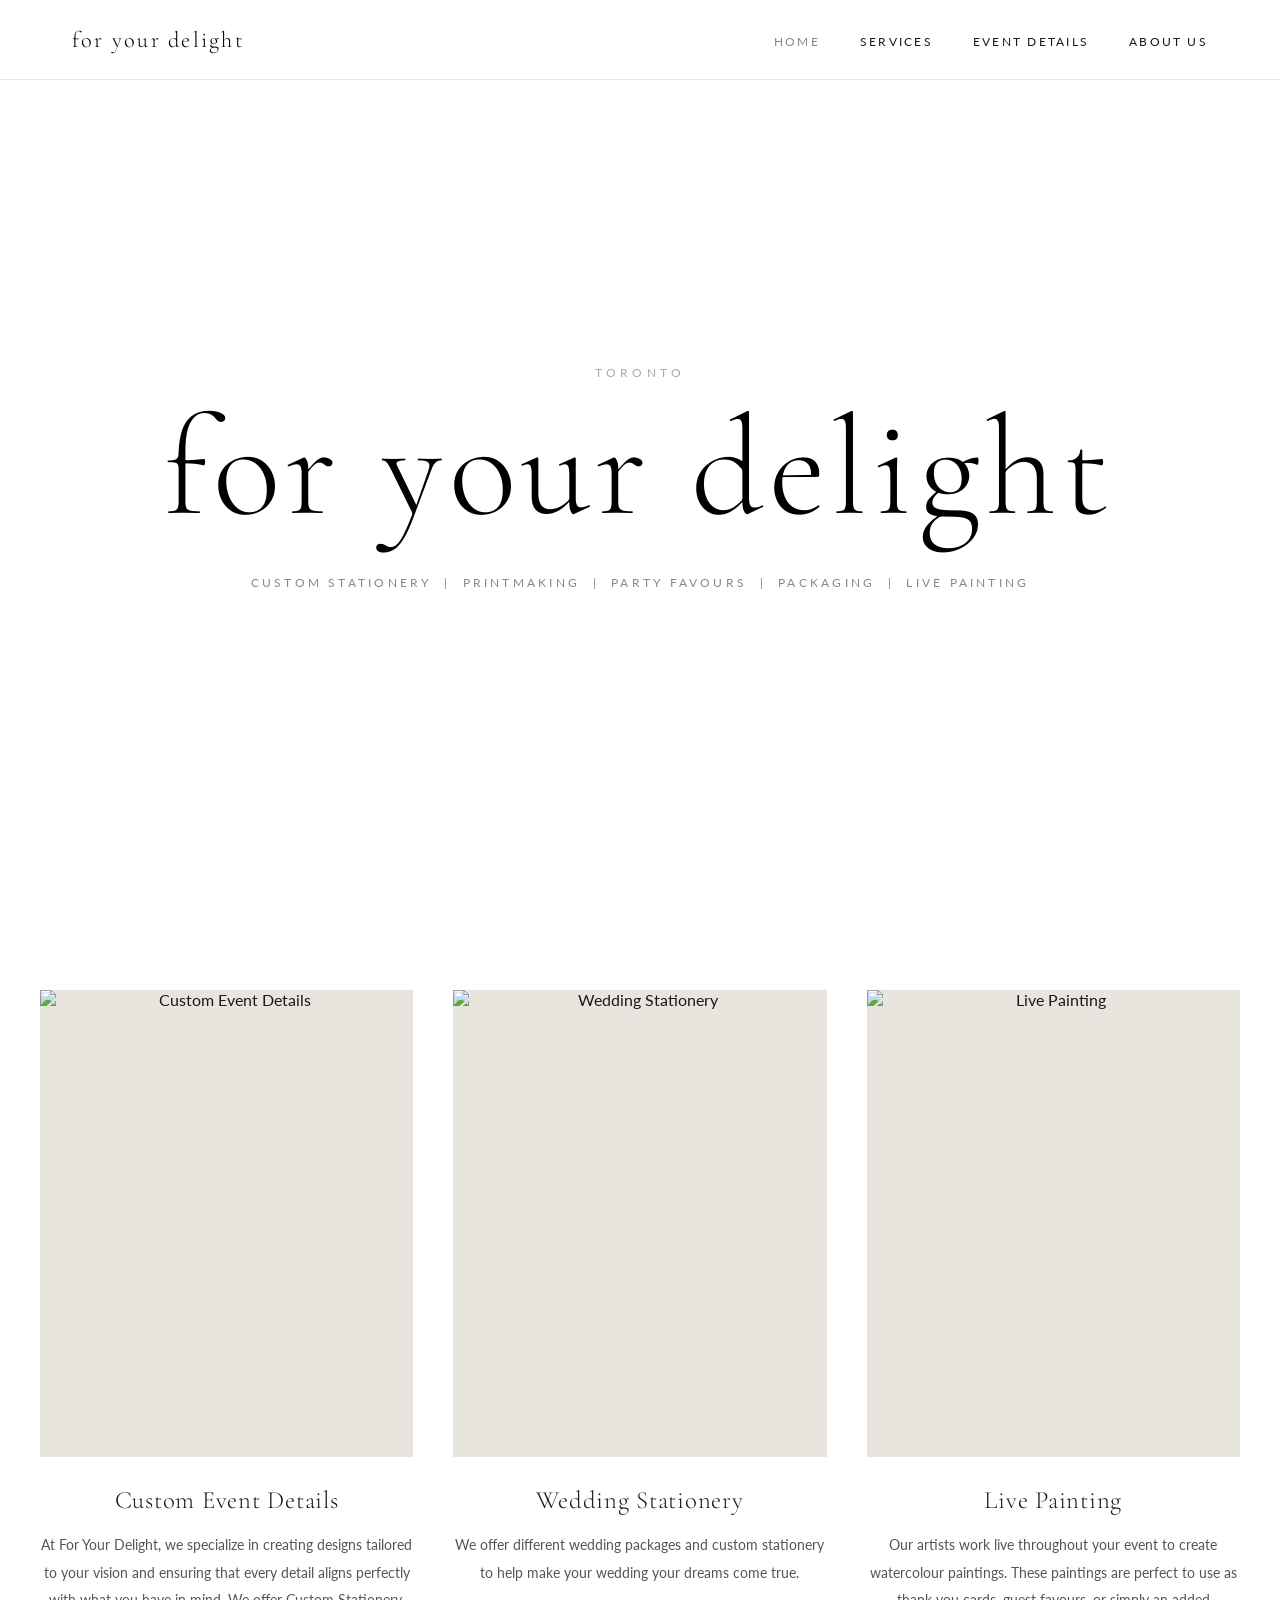
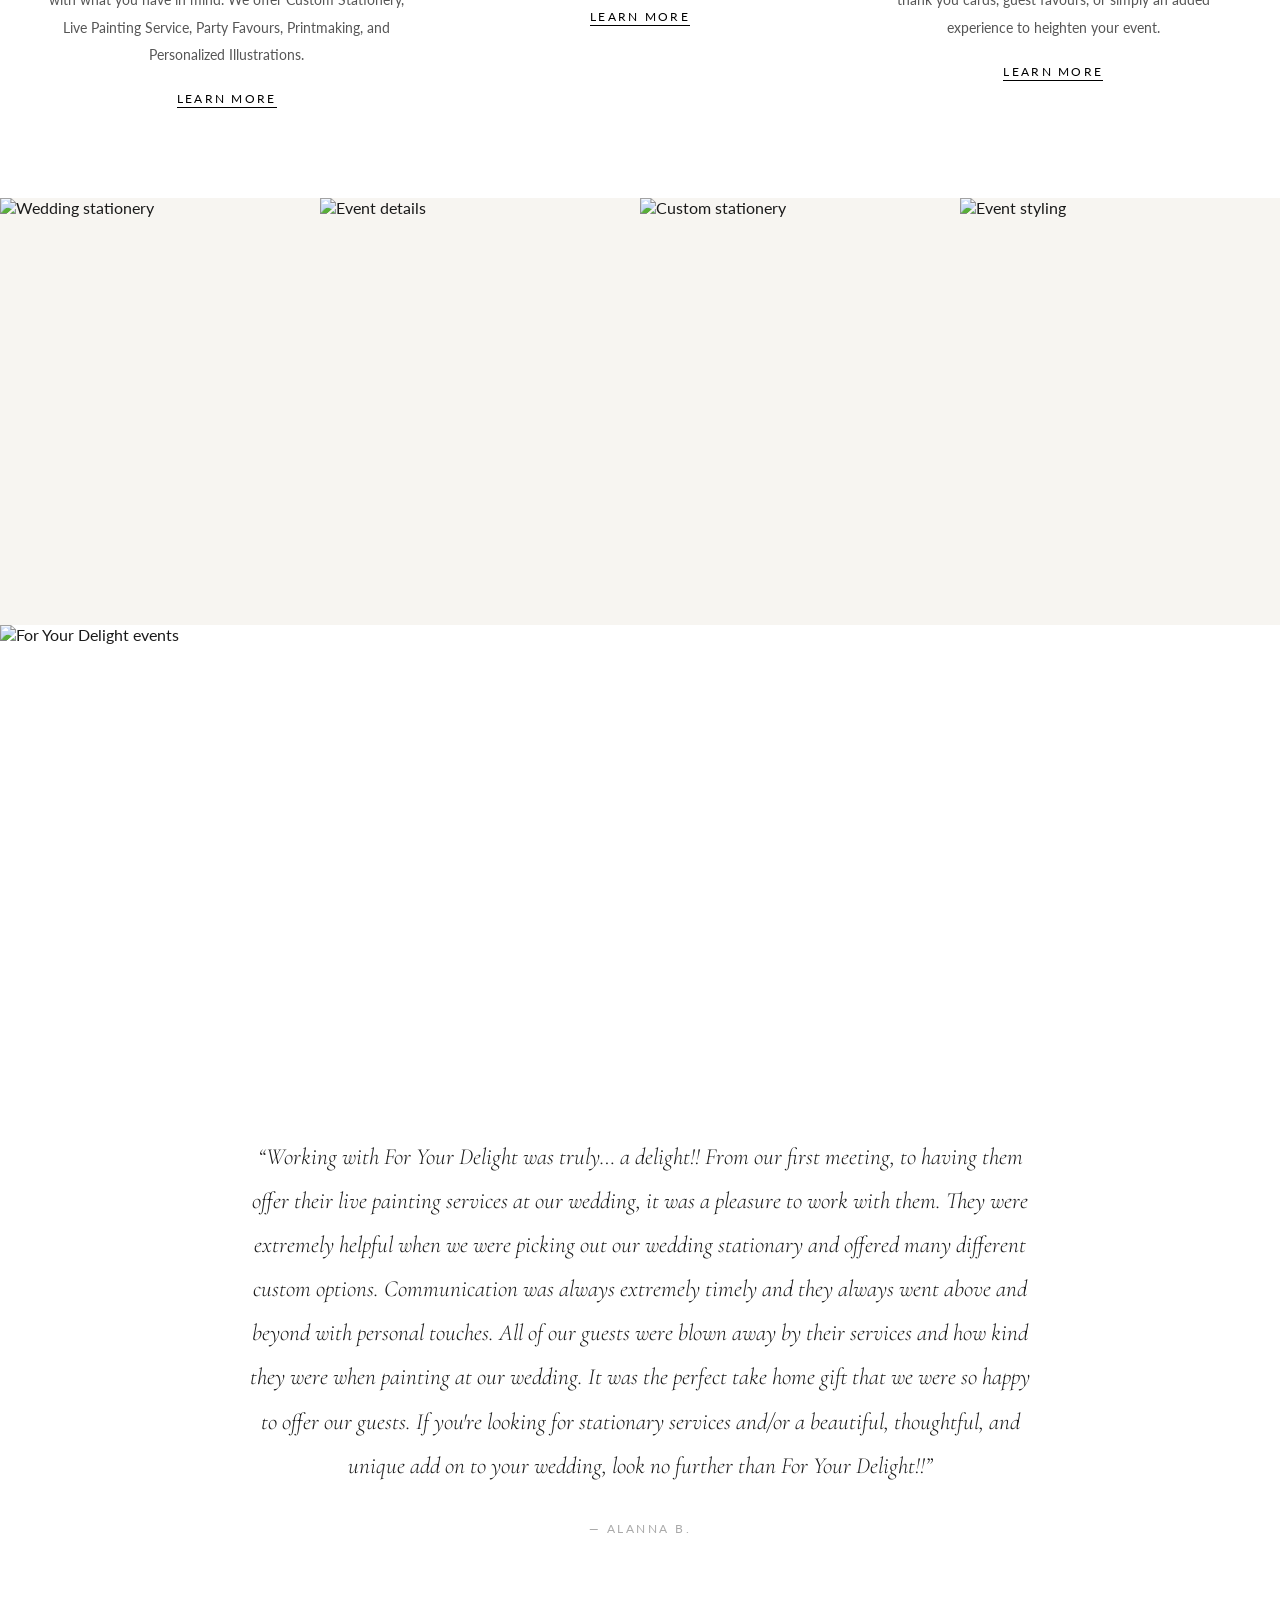
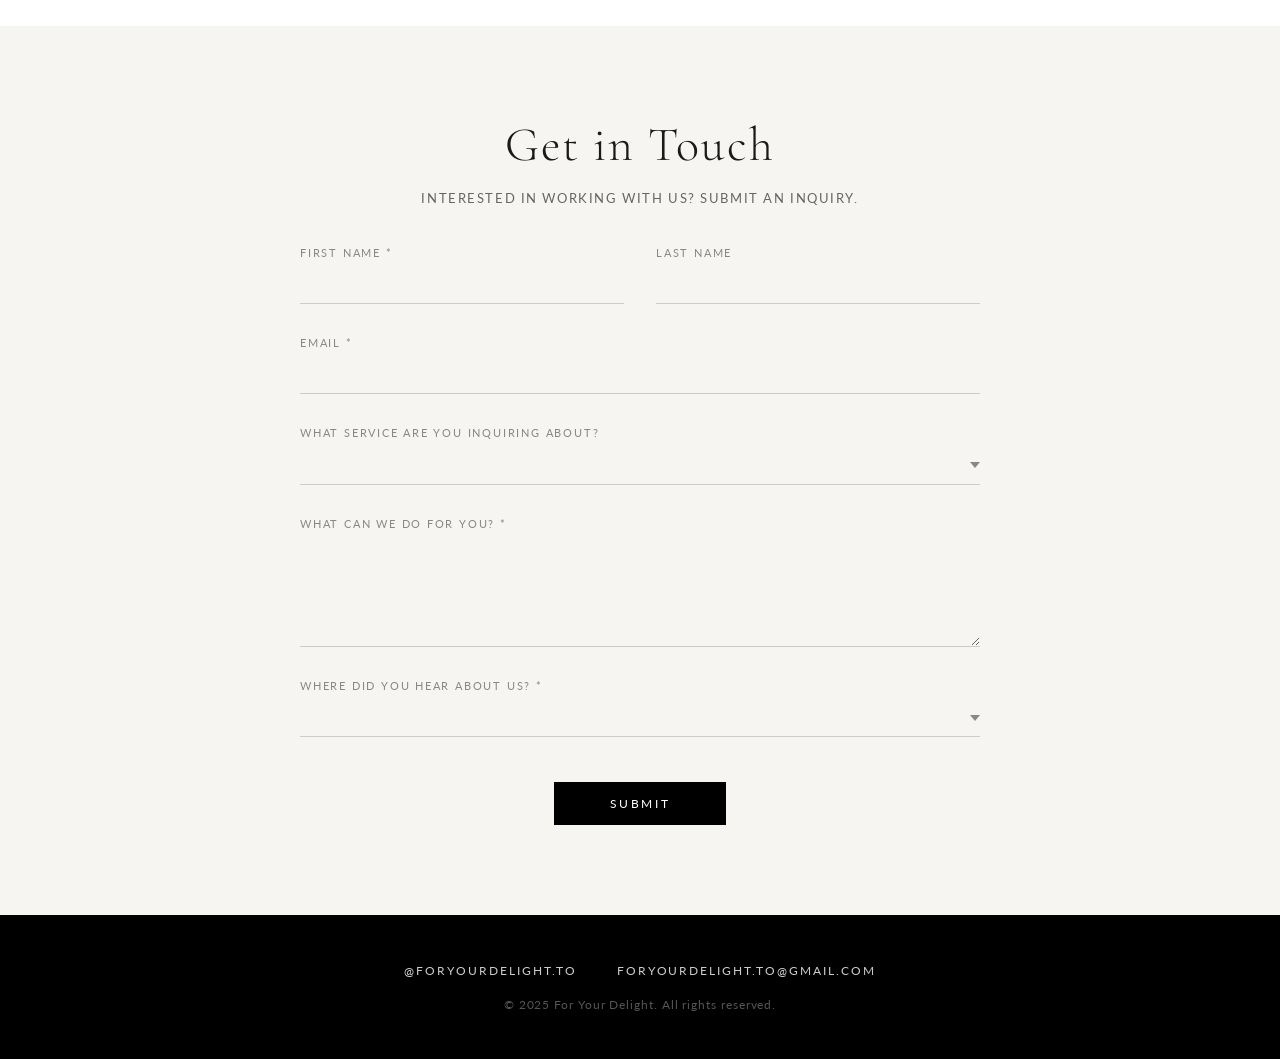
==== index.html @ 2d1097cf "Initial commit: For Your Delight website Co-Authored-By: Claude Sonnet 4.6 <noreply@anthropic.com>" ====
<!DOCTYPE html>
<html lang="en">
<head>
  <meta charset="UTF-8">
  <meta name="viewport" content="width=device-width, initial-scale=1.0">
  <title>For Your Delight | Custom Stationery & Live Painting | Toronto</title>
  <meta name="description" content="For Your Delight — Toronto-based custom stationery, live painting, party favours, printmaking, and personalized illustrations for weddings and events.">
  <link rel="stylesheet" href="css/style.css">
</head>
<body>

  <!-- Navigation -->
  <nav>
    <div class="nav-inner">
      <a href="index.html" class="nav-logo">
        <img
          src="https://static.wixstatic.com/media/65a91a_bfd8dfefff4549a0bec1138644cb6ef4~mv2.png/v1/crop/x_0,y_156,w_500,h_190/fill/w_396,h_150,al_c,q_85,usm_0.66_1.00_0.01,enc_avif,quality_auto/Black%20Minimalist%20Home%20Decor%20Logo.png"
          alt="For Your Delight"
          onerror="this.style.display='none'; this.parentElement.querySelector('.nav-logo-text').style.display='block'"
        >
        <span class="nav-logo-text" style="display:none">for your delight</span>
      </a>
      <button class="nav-toggle" id="navToggle" aria-label="Toggle menu" aria-expanded="false">
        <span></span><span></span><span></span>
      </button>
      <ul class="nav-links" id="navLinks">
        <li><a href="index.html" class="active">Home</a></li>
        <li><a href="services.html">Services</a></li>
        <li><a href="event-details.html">Event Details</a></li>
        <li><a href="about.html">About Us</a></li>
      </ul>
    </div>
  </nav>

  <!-- Hero -->
  <section class="hero">
    <p class="hero-location">Toronto</p>
    <h1 class="hero-title">for your delight</h1>
    <p class="hero-tagline">
      Custom Stationery&nbsp;&nbsp;|&nbsp;&nbsp;Printmaking&nbsp;&nbsp;|&nbsp;&nbsp;Party Favours&nbsp;&nbsp;|&nbsp;&nbsp;Packaging&nbsp;&nbsp;|&nbsp;&nbsp;Live Painting
    </p>
  </section>

  <!-- Services -->
  <section class="section">
    <div class="section-inner">
      <div class="services-grid">

        <div class="service-card">
          <img
            class="service-card-img"
            src="https://static.wixstatic.com/media/65a91a_d9debb7727524b999fe1f1cdef812fa3~mv2.jpeg"
            alt="Custom Event Details"
            loading="lazy"
          >
          <h3>Custom Event Details</h3>
          <p>At For Your Delight, we specialize in creating designs tailored to your vision and ensuring that every detail aligns perfectly with what you have in mind. We offer Custom Stationery, Live Painting Service, Party Favours, Printmaking, and Personalized Illustrations.</p>
          <a href="event-details.html" class="card-link">Learn More</a>
        </div>

        <div class="service-card">
          <img
            class="service-card-img"
            src="https://static.wixstatic.com/media/65a91a_5baf1dc0fda9408daf76432724e64b8b~mv2.jpg"
            alt="Wedding Stationery"
            loading="lazy"
          >
          <h3>Wedding Stationery</h3>
          <p>We offer different wedding packages and custom stationery to help make your wedding your dreams come true.</p>
          <a href="services.html" class="card-link">Learn More</a>
        </div>

        <div class="service-card">
          <img
            class="service-card-img"
            src="https://static.wixstatic.com/media/65a91a_475feb3789b14c89a7d732738f27b16b~mv2.png"
            alt="Live Painting"
            loading="lazy"
          >
          <h3>Live Painting</h3>
          <p>Our artists work live throughout your event to create watercolour paintings. These paintings are perfect to use as thank you cards, guest favours, or simply an added experience to heighten your event.</p>
          <a href="services.html" class="card-link">Learn More</a>
        </div>

      </div>
    </div>
  </section>

  <!-- Gallery -->
  <section class="gallery">
    <div class="gallery-grid">
      <div class="gallery-item">
        <img src="https://static.wixstatic.com/media/65a91a_5baf1dc0fda9408daf76432724e64b8b~mv2.jpg" alt="Wedding stationery" loading="lazy">
      </div>
      <div class="gallery-item">
        <img src="https://static.wixstatic.com/media/65a91a_475feb3789b14c89a7d732738f27b16b~mv2.png" alt="Event details" loading="lazy">
      </div>
      <div class="gallery-item">
        <img src="https://static.wixstatic.com/media/65a91a_d9debb7727524b999fe1f1cdef812fa3~mv2.jpeg" alt="Custom stationery" loading="lazy">
      </div>
      <div class="gallery-item">
        <img src="https://static.wixstatic.com/media/65a91a_a564387f11c84ff5828875e82206d0d4~mv2.jpeg" alt="Event styling" loading="lazy">
      </div>
    </div>
  </section>

  <!-- Wide Image -->
  <img
    class="wide-image"
    src="https://static.wixstatic.com/media/65a91a_0f378631f20940afae2e79f99e8d45d0~mv2.jpg"
    alt="For Your Delight events"
    loading="lazy"
  >

  <!-- Testimonial -->
  <section class="testimonial">
    <div class="testimonial-inner">
      <blockquote>Working with For Your Delight was truly… a delight!! From our first meeting, to having them offer their live painting services at our wedding, it was a pleasure to work with them. They were extremely helpful when we were picking out our wedding stationary and offered many different custom options. Communication was always extremely timely and they always went above and beyond with personal touches. All of our guests were blown away by their services and how kind they were when painting at our wedding. It was the perfect take home gift that we were so happy to offer our guests. If you're looking for stationary services and/or a beautiful, thoughtful, and unique add on to your wedding, look no further than For Your Delight!!</blockquote>
      <cite>— Alanna B.</cite>
    </div>
  </section>

  <!-- Contact Form -->
  <section class="section contact">
    <div class="contact-inner">
      <h2 class="section-title">Get in Touch</h2>
      <p class="contact-cta">Interested in working with us? Submit an Inquiry.</p>
      <form name="contact" method="POST" data-netlify="true" netlify-honeypot="bot-field" action="/thank-you.html">
        <input type="hidden" name="form-name" value="contact">
        <p hidden><label>Don't fill this out: <input name="bot-field"></label></p>
        <div class="form-row">
          <div class="form-group">
            <label for="first-name">First Name *</label>
            <input type="text" id="first-name" name="first-name" required>
          </div>
          <div class="form-group">
            <label for="last-name">Last Name</label>
            <input type="text" id="last-name" name="last-name">
          </div>
        </div>
        <div class="form-row">
          <div class="form-group full">
            <label for="email">Email *</label>
            <input type="email" id="email" name="email" required>
          </div>
        </div>
        <div class="form-row">
          <div class="form-group full">
            <label for="service">What service are you inquiring about?</label>
            <select id="service" name="service">
              <option value="" disabled selected></option>
              <option value="Wedding Packages">Wedding Packages</option>
              <option value="Custom Stationery">Custom Stationery</option>
              <option value="Live Painting">Live Painting</option>
              <option value="Party Favours">Party Favours</option>
              <option value="Other">Other (Specify Below)</option>
            </select>
          </div>
        </div>
        <div class="form-row">
          <div class="form-group full">
            <label for="message">What can we do for you? *</label>
            <textarea id="message" name="message" required></textarea>
          </div>
        </div>
        <div class="form-row">
          <div class="form-group full">
            <label for="referral">Where did you hear about us? *</label>
            <select id="referral" name="referral" required>
              <option value="" disabled selected></option>
              <option value="Instagram">Instagram</option>
              <option value="At an event (e.g. a wedding)">At an event (e.g. a wedding)</option>
              <option value="Through a friend">Through a friend</option>
              <option value="Google">Google</option>
              <option value="Other">Other</option>
            </select>
          </div>
        </div>
        <div class="form-submit">
          <button type="submit" class="btn">Submit</button>
        </div>
      </form>
    </div>
  </section>

  <!-- Footer -->
  <footer>
    <div class="footer-links">
      <a href="https://www.instagram.com/foryourdelight.to/" target="_blank" rel="noopener noreferrer">@foryourdelight.to</a>
      <a href="mailto:foryourdelight.to@gmail.com">foryourdelight.to@gmail.com</a>
    </div>
    <p class="footer-copy">&copy; 2025 For Your Delight. All rights reserved.</p>
  </footer>

  <script src="js/main.js"></script>
</body>
</html>
---- css/style.css ----
@import url('https://fonts.googleapis.com/css2?family=Cormorant+Garamond:ital,wght@0,300;0,400;0,500;1,300;1,400&family=Lato:wght@300;400;700&display=swap');

*, *::before, *::after { box-sizing: border-box; margin: 0; padding: 0; }
html { font-size: 16px; scroll-behavior: smooth; }
body { font-family: 'Lato', sans-serif; color: #1a1a1a; background: #fff; }
img { display: block; max-width: 100%; }
a { color: inherit; text-decoration: none; }

/* ── Variables ─────────────────────────────────────── */
:root {
  --black: #000;
  --white: #fff;
  --cream: #f7f5f1;
  --mid: #e8e5df;
  --text-muted: #666;
  --nav-h: 80px;
  --serif: 'Cormorant Garamond', serif;
  --sans: 'Lato', sans-serif;
}

/* ── Navigation ────────────────────────────────────── */
nav {
  position: fixed;
  top: 0; left: 0; right: 0;
  z-index: 1000;
  background: var(--white);
  border-bottom: 1px solid #e8e8e8;
  height: var(--nav-h);
}
.nav-inner {
  max-width: 1200px;
  margin: 0 auto;
  padding: 0 2rem;
  height: 100%;
  display: flex;
  align-items: center;
  justify-content: space-between;
}
.nav-logo img {
  height: 56px;
  width: auto;
}
.nav-logo-text {
  font-family: var(--serif);
  font-size: 1.4rem;
  font-weight: 300;
  letter-spacing: 0.1em;
  color: var(--black);
}
.nav-links {
  display: flex;
  list-style: none;
  gap: 2.5rem;
}
.nav-links a {
  font-size: 0.78rem;
  letter-spacing: 0.18em;
  text-transform: uppercase;
  color: #1a1a1a;
  transition: color 0.2s;
}
.nav-links a:hover,
.nav-links a.active { color: #888; }
.nav-toggle {
  display: none;
  flex-direction: column;
  gap: 6px;
  background: none;
  border: none;
  cursor: pointer;
  padding: 4px;
}
.nav-toggle span {
  display: block;
  width: 22px;
  height: 1px;
  background: var(--black);
  transition: all 0.3s;
}

/* ── Hero ──────────────────────────────────────────── */
.hero {
  min-height: 100vh;
  display: flex;
  flex-direction: column;
  align-items: center;
  justify-content: center;
  text-align: center;
  padding: calc(var(--nav-h) + 60px) 2rem 80px;
  background: var(--white);
}
.hero-location {
  font-size: 0.72rem;
  letter-spacing: 0.35em;
  text-transform: uppercase;
  color: #aaa;
  margin-bottom: 1.2rem;
}
.hero-title {
  font-family: var(--serif);
  font-size: clamp(4.5rem, 11vw, 10rem);
  font-weight: 300;
  letter-spacing: 0.04em;
  color: var(--black);
  line-height: 1;
  margin-bottom: 2rem;
}
.hero-tagline {
  font-size: 0.72rem;
  letter-spacing: 0.28em;
  text-transform: uppercase;
  color: #888;
  line-height: 2;
}

/* ── Sections shared ───────────────────────────────── */
.section { padding: 90px 2rem; }
.section-inner { max-width: 1200px; margin: 0 auto; }
.section-title {
  font-family: var(--serif);
  font-size: clamp(2rem, 4vw, 3rem);
  font-weight: 300;
  text-align: center;
  margin-bottom: 1rem;
  letter-spacing: 0.04em;
}
.section-subtitle {
  text-align: center;
  font-size: 0.88rem;
  color: var(--text-muted);
  line-height: 1.8;
  margin-bottom: 3.5rem;
  max-width: 600px;
  margin-left: auto;
  margin-right: auto;
}

/* ── Service Cards ─────────────────────────────────── */
.services-grid {
  display: grid;
  grid-template-columns: repeat(3, 1fr);
  gap: 3rem 2.5rem;
}
.service-card { text-align: center; }
.service-card-img {
  width: 100%;
  aspect-ratio: 4 / 5;
  object-fit: cover;
  background: var(--mid);
  margin-bottom: 1.8rem;
}
.service-card h3 {
  font-family: var(--serif);
  font-size: 1.55rem;
  font-weight: 300;
  margin-bottom: 1rem;
  letter-spacing: 0.03em;
}
.service-card p {
  font-size: 0.9rem;
  line-height: 1.9;
  color: #555;
  margin-bottom: 1.2rem;
}
.card-link {
  font-size: 0.72rem;
  letter-spacing: 0.2em;
  text-transform: uppercase;
  color: var(--black);
  border-bottom: 1px solid var(--black);
  padding-bottom: 2px;
  transition: color 0.2s, border-color 0.2s;
  display: inline-block;
}
.card-link:hover { color: #777; border-color: #777; }

/* ── Gallery Strip ─────────────────────────────────── */
.gallery { background: var(--cream); }
.gallery-grid {
  display: grid;
  grid-template-columns: repeat(4, 1fr);
}
.gallery-item {
  aspect-ratio: 3 / 4;
  overflow: hidden;
  position: relative;
}
.gallery-item img {
  width: 100%;
  height: 100%;
  object-fit: cover;
  transition: transform 0.5s ease;
}
.gallery-item:hover img { transform: scale(1.04); }
.gallery-label {
  position: absolute;
  bottom: 0; left: 0; right: 0;
  background: rgba(0,0,0,0.45);
  color: #fff;
  font-size: 0.72rem;
  letter-spacing: 0.12em;
  text-transform: uppercase;
  padding: 0.75rem 1rem;
  opacity: 0;
  transition: opacity 0.3s;
}
.gallery-item:hover .gallery-label { opacity: 1; }

/* ── Wide Image Section ────────────────────────────── */
.wide-image {
  width: 100%;
  height: 420px;
  object-fit: cover;
  object-position: center bottom;
  display: block;
}

/* ── Testimonial ───────────────────────────────────── */
.testimonial {
  padding: 90px 2rem;
  background: var(--white);
}
.testimonial-inner {
  max-width: 780px;
  margin: 0 auto;
  text-align: center;
}
.testimonial-inner blockquote {
  font-family: var(--serif);
  font-size: clamp(1.1rem, 2vw, 1.45rem);
  font-weight: 300;
  font-style: italic;
  line-height: 1.9;
  color: #1a1a1a;
  margin-bottom: 1.8rem;
}
.testimonial-inner blockquote::before { content: '\201C'; }
.testimonial-inner blockquote::after  { content: '\201D'; }
.testimonial-inner cite {
  font-size: 0.72rem;
  letter-spacing: 0.22em;
  text-transform: uppercase;
  color: #aaa;
  font-style: normal;
}

/* ── Contact / Form ────────────────────────────────── */
.contact { background: var(--cream); }
.contact-inner { max-width: 680px; margin: 0 auto; }
.contact-cta {
  text-align: center;
  font-size: 0.82rem;
  letter-spacing: 0.12em;
  text-transform: uppercase;
  color: var(--text-muted);
  margin-bottom: 2.5rem;
}
.form-row {
  display: grid;
  grid-template-columns: 1fr 1fr;
  gap: 0 2rem;
  margin-bottom: 2rem;
}
.form-group {
  display: flex;
  flex-direction: column;
  gap: 0.45rem;
}
.form-group.full { grid-column: 1 / -1; }
.form-group label {
  font-size: 0.7rem;
  letter-spacing: 0.16em;
  text-transform: uppercase;
  color: #888;
}
.form-group input,
.form-group select,
.form-group textarea {
  border: none;
  border-bottom: 1px solid #ccc;
  background: transparent;
  padding: 0.6rem 0;
  font-family: var(--sans);
  font-size: 0.92rem;
  color: #1a1a1a;
  outline: none;
  width: 100%;
  transition: border-color 0.2s;
  -webkit-appearance: none;
  border-radius: 0;
}
.form-group select {
  background-image: url("data:image/svg+xml,%3Csvg xmlns='http://www.w3.org/2000/svg' width='10' height='6'%3E%3Cpath d='M0 0l5 6 5-6z' fill='%23888'/%3E%3C/svg%3E");
  background-repeat: no-repeat;
  background-position: right 0 center;
  padding-right: 1rem;
  cursor: pointer;
}
.form-group textarea {
  resize: vertical;
  min-height: 110px;
  line-height: 1.6;
}
.form-group input:focus,
.form-group select:focus,
.form-group textarea:focus { border-bottom-color: var(--black); }
.form-submit {
  text-align: center;
  margin-top: 2.8rem;
}
.btn {
  display: inline-block;
  background: var(--black);
  color: var(--white);
  border: none;
  padding: 0.95rem 3.5rem;
  font-family: var(--sans);
  font-size: 0.72rem;
  letter-spacing: 0.22em;
  text-transform: uppercase;
  cursor: pointer;
  transition: background 0.25s;
}
.btn:hover { background: #333; }
.btn-outline {
  background: transparent;
  color: var(--black);
  border: 1px solid var(--black);
}
.btn-outline:hover { background: var(--black); color: var(--white); }

/* ── Page Hero (inner pages) ───────────────────────── */
.page-hero {
  padding: calc(var(--nav-h) + 70px) 2rem 60px;
  text-align: center;
  background: var(--white);
}
.page-hero h1 {
  font-family: var(--serif);
  font-size: clamp(2.5rem, 6vw, 5rem);
  font-weight: 300;
  letter-spacing: 0.04em;
  margin-bottom: 1rem;
}
.page-hero p {
  font-size: 0.88rem;
  color: var(--text-muted);
  line-height: 1.8;
  max-width: 540px;
  margin: 0 auto;
}

/* ── About Page ────────────────────────────────────── */
.mission {
  background: var(--cream);
  padding: 70px 2rem;
  text-align: center;
}
.mission p {
  max-width: 640px;
  margin: 0 auto;
  font-family: var(--serif);
  font-size: 1.25rem;
  font-weight: 300;
  line-height: 1.9;
  color: #1a1a1a;
}
.team-grid {
  display: grid;
  grid-template-columns: repeat(4, 1fr);
  gap: 2.5rem 2rem;
  margin-top: 1rem;
}
.team-member { text-align: center; }
.team-photo {
  width: 100%;
  aspect-ratio: 1 / 1;
  object-fit: cover;
  background: var(--mid);
  margin-bottom: 1.2rem;
  border-radius: 50%;
}
.team-photo-placeholder {
  width: 100%;
  aspect-ratio: 1 / 1;
  background: var(--mid);
  margin-bottom: 1.2rem;
  border-radius: 50%;
  display: flex;
  align-items: center;
  justify-content: center;
  font-family: var(--serif);
  font-size: 2rem;
  font-weight: 300;
  color: #888;
}
.team-member h3 {
  font-family: var(--serif);
  font-size: 1.2rem;
  font-weight: 400;
  margin-bottom: 0.3rem;
}
.team-member .role {
  font-size: 0.72rem;
  letter-spacing: 0.16em;
  text-transform: uppercase;
  color: #aaa;
  margin-bottom: 0.6rem;
}
.team-member a {
  font-size: 0.78rem;
  color: #888;
  border-bottom: 1px solid #ccc;
  padding-bottom: 1px;
  transition: color 0.2s, border-color 0.2s;
}
.team-member a:hover { color: #1a1a1a; border-color: #1a1a1a; }

/* ── Services Page ─────────────────────────────────── */
.service-feature {
  display: grid;
  grid-template-columns: 1fr 1fr;
  gap: 4rem;
  align-items: center;
}
.service-feature-text h2 {
  font-family: var(--serif);
  font-size: clamp(2rem, 4vw, 3rem);
  font-weight: 300;
  margin-bottom: 1.5rem;
  letter-spacing: 0.03em;
}
.service-feature-text p {
  font-size: 0.92rem;
  line-height: 1.9;
  color: #555;
  margin-bottom: 1.5rem;
}
.service-feature-img {
  width: 100%;
  aspect-ratio: 4 / 5;
  object-fit: cover;
  background: var(--mid);
}

/* ── Event labels ──────────────────────────────────── */
.event-label {
  font-size: 0.72rem;
  letter-spacing: 0.14em;
  text-transform: uppercase;
  color: var(--text-muted);
  text-align: center;
  margin-top: 0.6rem;
}

/* ── Footer ────────────────────────────────────────── */
footer {
  background: var(--black);
  color: var(--white);
  padding: 3rem 2rem;
  text-align: center;
}
.footer-links {
  display: flex;
  justify-content: center;
  gap: 2.5rem;
  margin-bottom: 1.2rem;
  flex-wrap: wrap;
}
.footer-links a {
  font-size: 0.78rem;
  letter-spacing: 0.16em;
  text-transform: uppercase;
  color: #ccc;
  transition: color 0.2s;
}
.footer-links a:hover { color: var(--white); }
.footer-copy {
  font-size: 0.72rem;
  color: #555;
  letter-spacing: 0.08em;
}

/* ── Responsive ────────────────────────────────────── */
@media (max-width: 900px) {
  .services-grid { grid-template-columns: 1fr 1fr; }
  .team-grid { grid-template-columns: repeat(2, 1fr); }
  .service-feature { grid-template-columns: 1fr; gap: 2rem; }
  .service-feature-img { aspect-ratio: 16 / 9; }
}
@media (max-width: 700px) {
  .nav-toggle { display: flex; }
  .nav-links {
    display: none;
    position: absolute;
    top: var(--nav-h);
    left: 0; right: 0;
    background: var(--white);
    flex-direction: column;
    align-items: center;
    padding: 2rem 1rem;
    gap: 1.8rem;
    border-bottom: 1px solid #e8e8e8;
    box-shadow: 0 4px 12px rgba(0,0,0,0.06);
  }
  .nav-links.open { display: flex; }
  .hero-title { font-size: 3.5rem; }
  .services-grid { grid-template-columns: 1fr; gap: 3rem; }
  .gallery-grid { grid-template-columns: repeat(2, 1fr); }
  .form-row { grid-template-columns: 1fr; }
  .team-grid { grid-template-columns: repeat(2, 1fr); }
  .wide-image { height: 260px; }
}
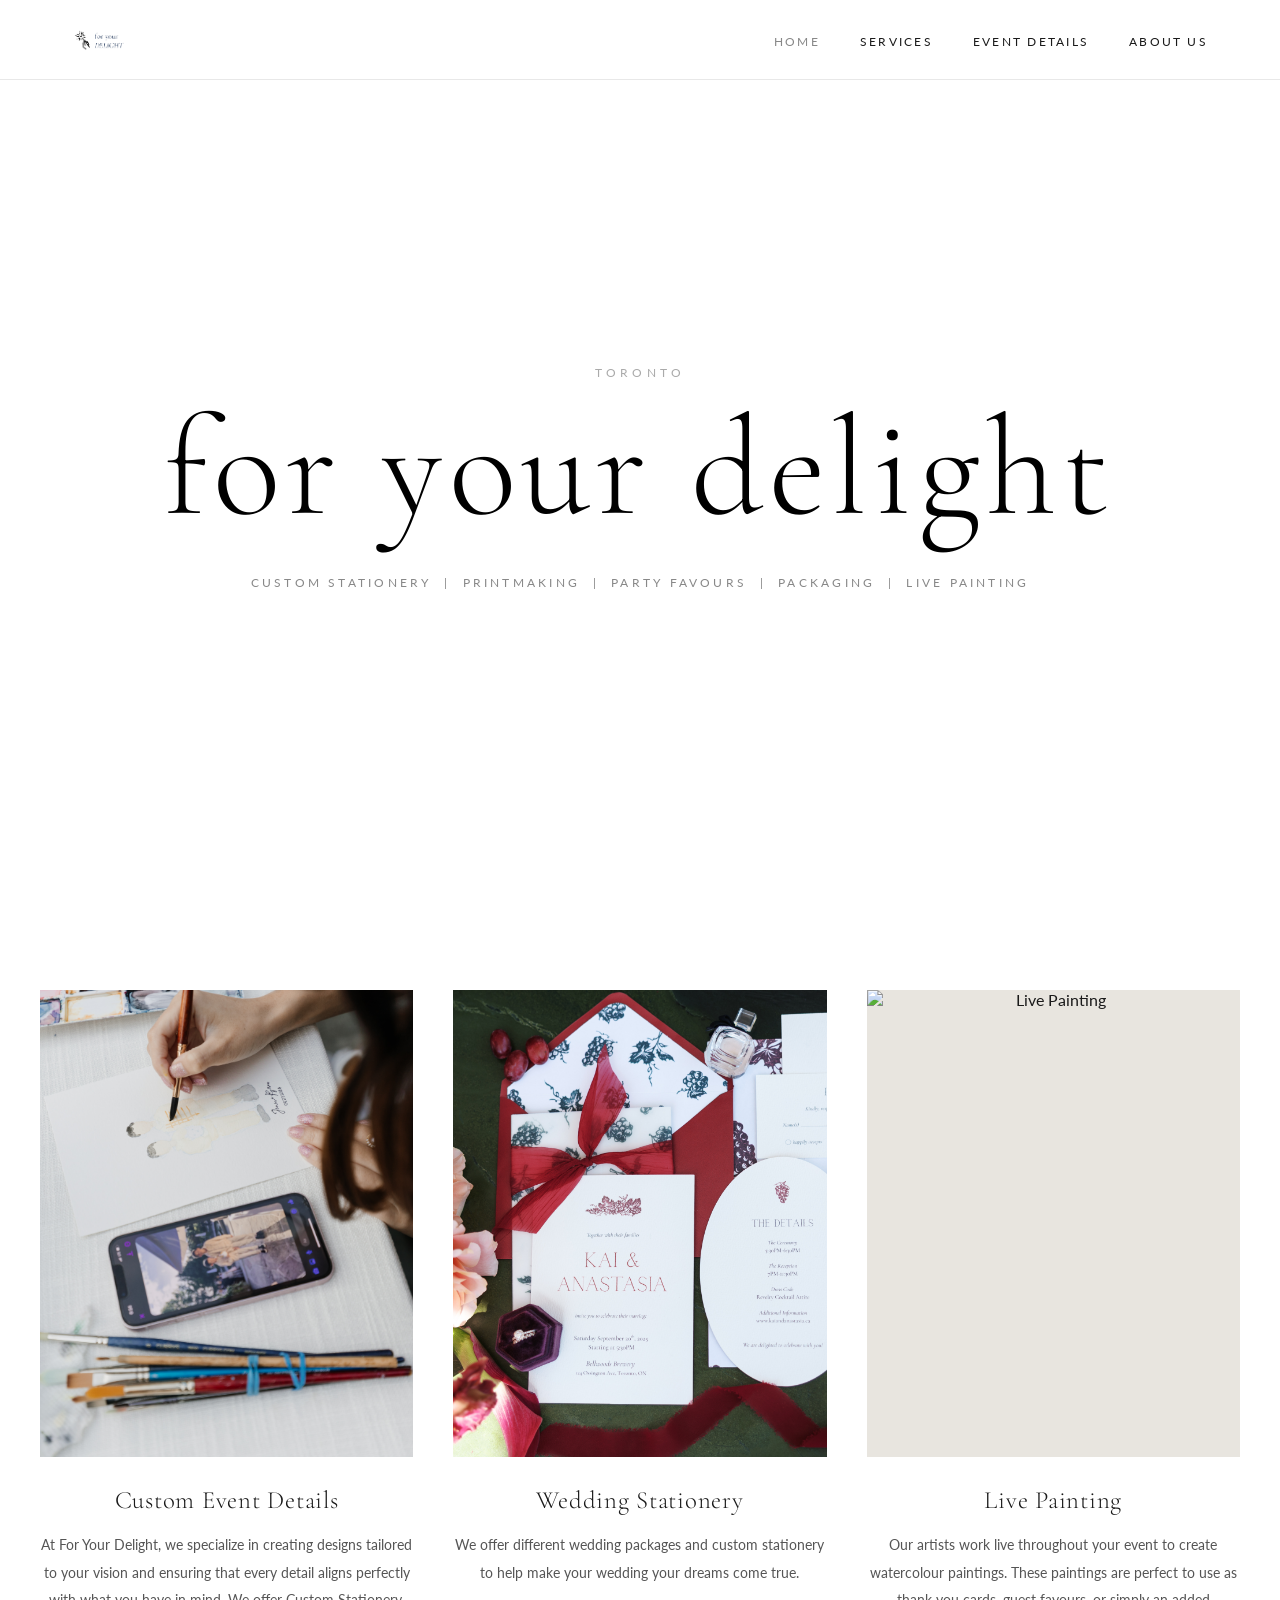
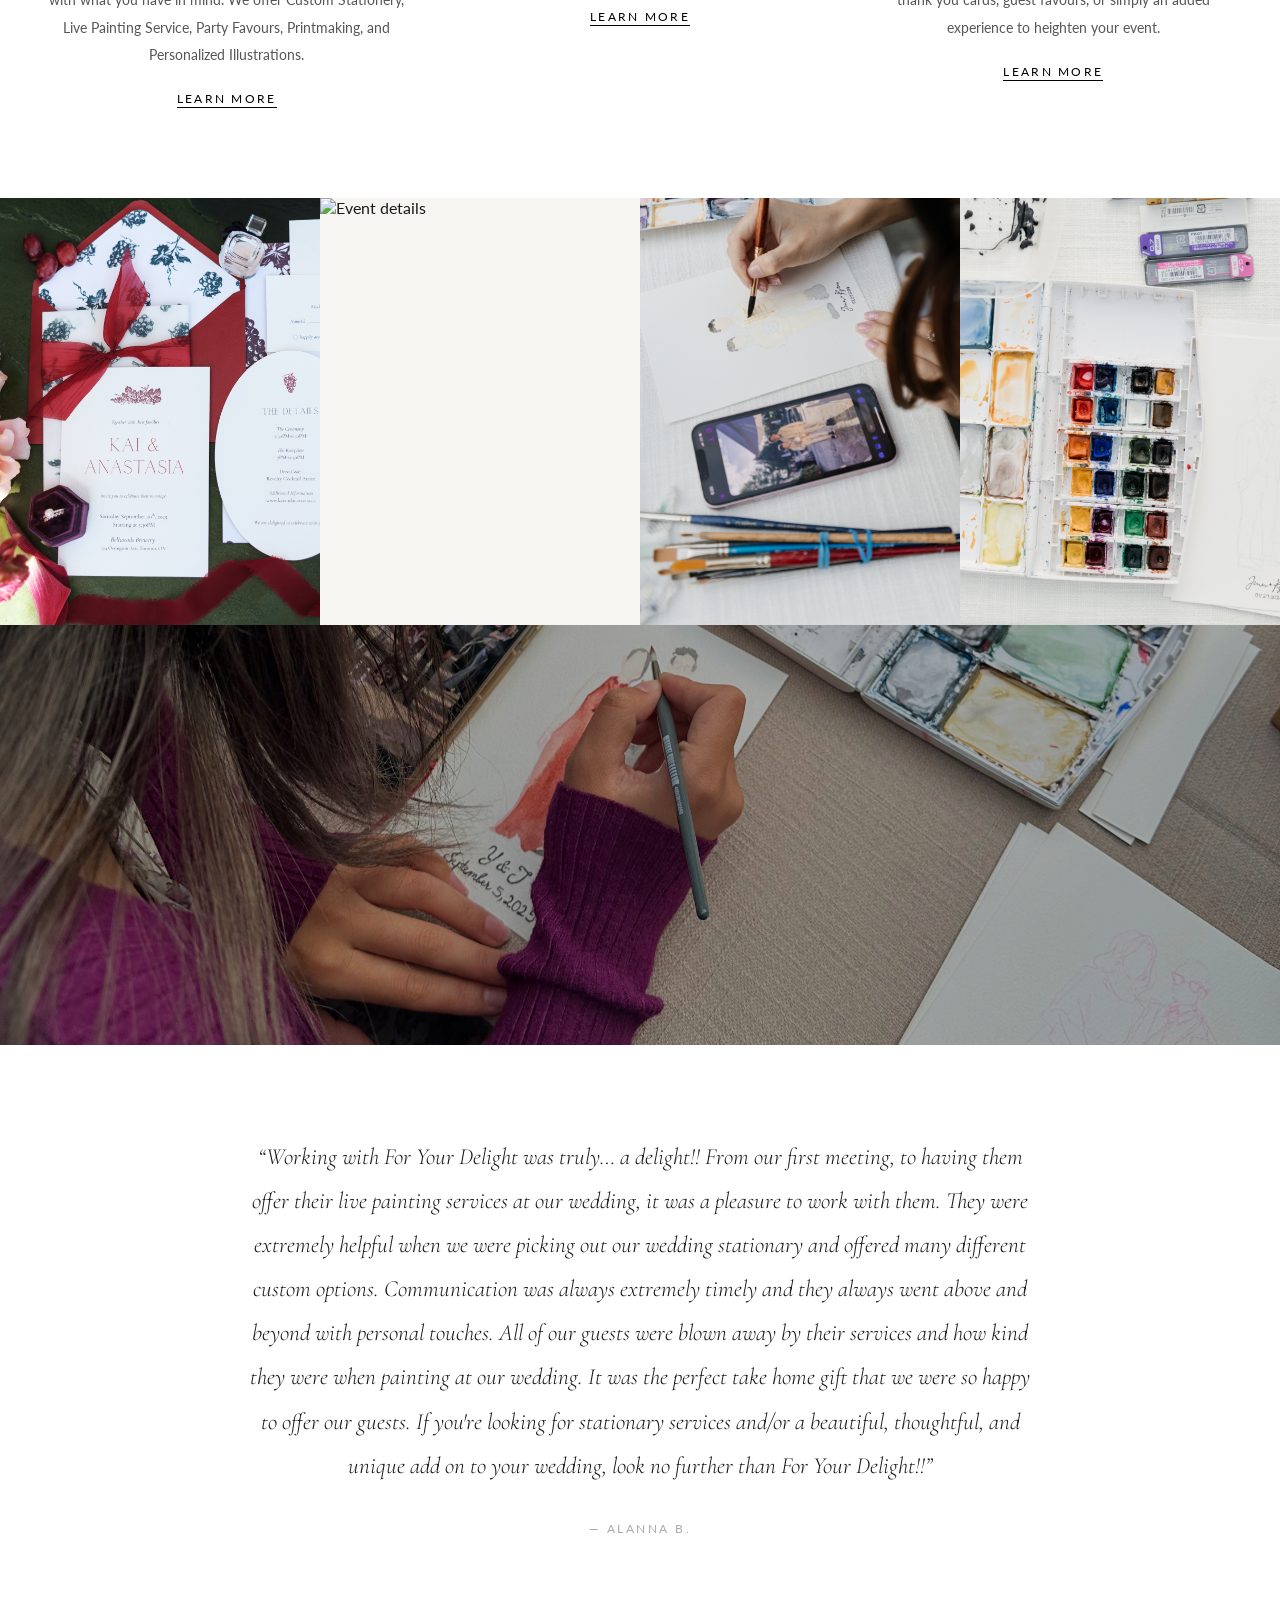
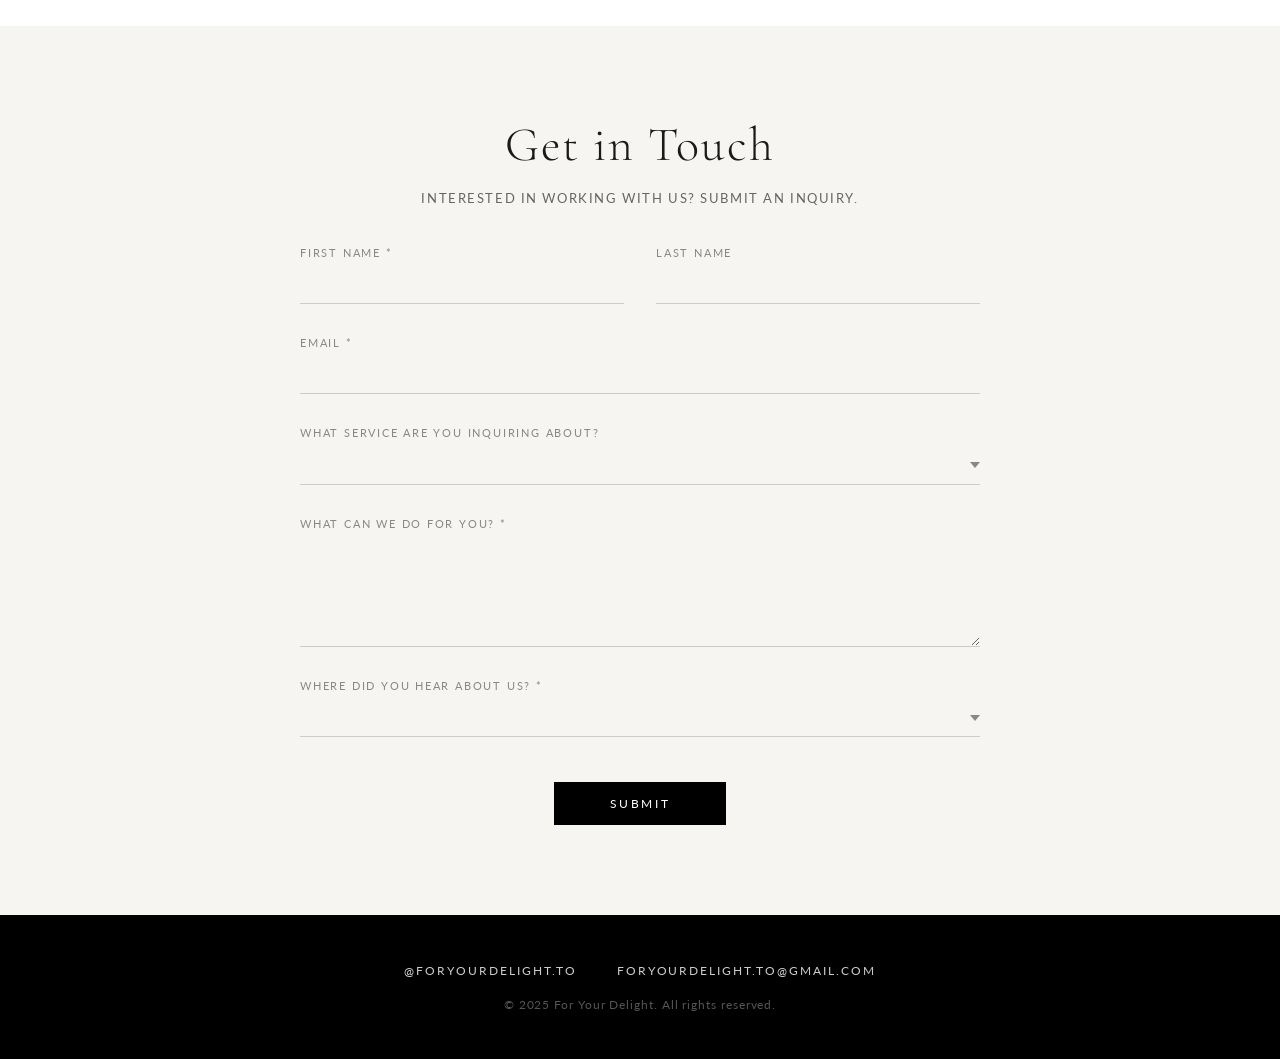
==== commit 3347030e: "Add images" ====
--- a/index.html
+++ b/index.html
@@ -14,7 +14,7 @@
     <div class="nav-inner">
       <a href="index.html" class="nav-logo">
         <img
-          src="https://static.wixstatic.com/media/65a91a_bfd8dfefff4549a0bec1138644cb6ef4~mv2.png/v1/crop/x_0,y_156,w_500,h_190/fill/w_396,h_150,al_c,q_85,usm_0.66_1.00_0.01,enc_avif,quality_auto/Black%20Minimalist%20Home%20Decor%20Logo.png"
+          src="assets/images/logo.png"
           alt="For Your Delight"
           onerror="this.style.display='none'; this.parentElement.querySelector('.nav-logo-text').style.display='block'"
         >
@@ -49,7 +49,7 @@
         <div class="service-card">
           <img
             class="service-card-img"
-            src="https://static.wixstatic.com/media/65a91a_d9debb7727524b999fe1f1cdef812fa3~mv2.jpeg"
+            src="assets/images/gallery-3.jpg"
             alt="Custom Event Details"
             loading="lazy"
           >
@@ -61,7 +61,7 @@
         <div class="service-card">
           <img
             class="service-card-img"
-            src="https://static.wixstatic.com/media/65a91a_5baf1dc0fda9408daf76432724e64b8b~mv2.jpg"
+            src="assets/images/gallery-1.jpg"
             alt="Wedding Stationery"
             loading="lazy"
           >
@@ -73,7 +73,7 @@
         <div class="service-card">
           <img
             class="service-card-img"
-            src="https://static.wixstatic.com/media/65a91a_475feb3789b14c89a7d732738f27b16b~mv2.png"
+            src="assets/images/gallery-2.png"
             alt="Live Painting"
             loading="lazy"
           >
@@ -90,16 +90,16 @@
   <section class="gallery">
     <div class="gallery-grid">
       <div class="gallery-item">
-        <img src="https://static.wixstatic.com/media/65a91a_5baf1dc0fda9408daf76432724e64b8b~mv2.jpg" alt="Wedding stationery" loading="lazy">
+        <img src="assets/images/gallery-1.jpg" alt="Wedding stationery" loading="lazy">
       </div>
       <div class="gallery-item">
-        <img src="https://static.wixstatic.com/media/65a91a_475feb3789b14c89a7d732738f27b16b~mv2.png" alt="Event details" loading="lazy">
+        <img src="assets/images/gallery-2.png" alt="Event details" loading="lazy">
       </div>
       <div class="gallery-item">
-        <img src="https://static.wixstatic.com/media/65a91a_d9debb7727524b999fe1f1cdef812fa3~mv2.jpeg" alt="Custom stationery" loading="lazy">
+        <img src="assets/images/gallery-3.jpg" alt="Custom stationery" loading="lazy">
       </div>
       <div class="gallery-item">
-        <img src="https://static.wixstatic.com/media/65a91a_a564387f11c84ff5828875e82206d0d4~mv2.jpeg" alt="Event styling" loading="lazy">
+        <img src="assets/images/gallery-4.jpg" alt="Event styling" loading="lazy">
       </div>
     </div>
   </section>
@@ -107,7 +107,7 @@
   <!-- Wide Image -->
   <img
     class="wide-image"
-    src="https://static.wixstatic.com/media/65a91a_0f378631f20940afae2e79f99e8d45d0~mv2.jpg"
+    src="assets/images/banner.jpg"
     alt="For Your Delight events"
     loading="lazy"
   >
